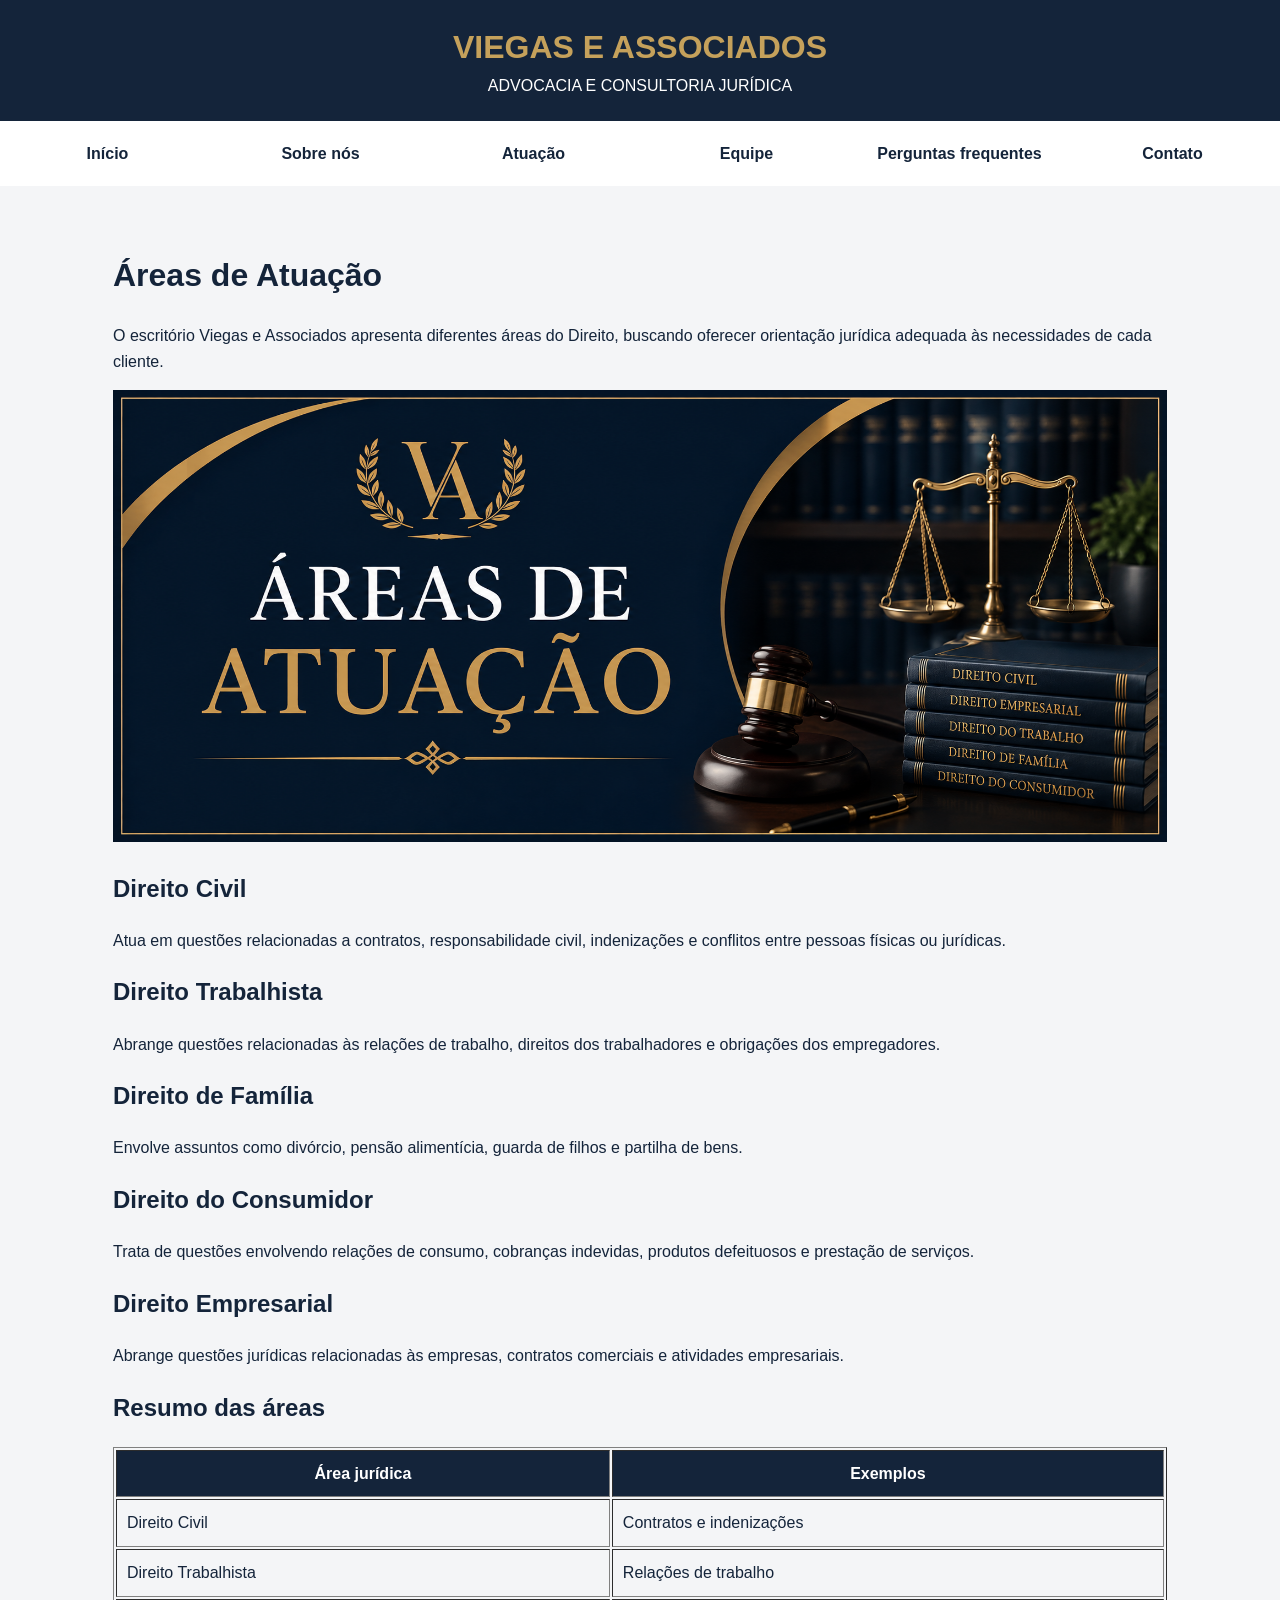
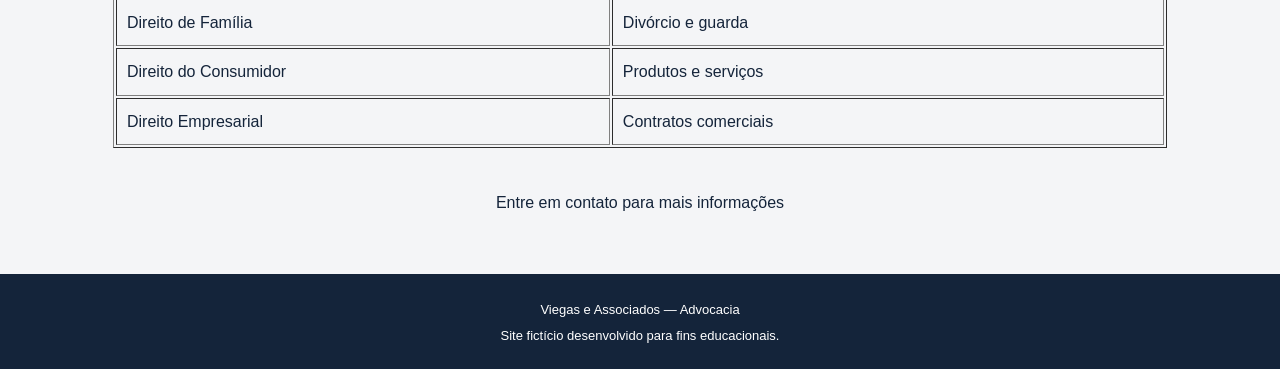
==== atuacao.html @ d9415975 "Add files via upload" ====
<!DOCTYPE html>
<html lang="pt-br">
<head>
    
    <meta charset="UTF-8">
    <meta name="viewport" content="width=device-width, initial-scale=1.0"> 
    <link rel="stylesheet" href="style.css">
    <title>Áreas de Atuação | Viegas e Associados</title>
</head>

<body bgcolor="#F4F5F7" text="#14243A">

    <!-- CABEÇALHO -->
    <table width="100%" bgcolor="#14243A" cellpadding="20">
        <tr>
            <td align="center">
                <font color="#C5A15B" size="6">
                    <b>VIEGAS E ASSOCIADOS</b>
                </font>
                <br>
                <font color="#FFFFFF" size="3">
                    ADVOCACIA E CONSULTORIA JURÍDICA
                </font>
            </td>
        </tr>
    </table>

    <!-- MENU -->
    <table width="100%" bgcolor="#FFFFFF" cellpadding="15">
        <tr align="center">
            <td><a href="index.html">Início</a></td>
            <td><a href="sobre.html">Sobre nós</a></td>
            <td><a href="atuacao.html">Atuação</a></td>
            <td><a href="equipe.html">Equipe</a></td>
            <td><a href="faq.html">Perguntas frequentes</a></td>
            <td><a href="contato.html">Contato</a></td>
        </tr>
    </table>

    <br>

    <!-- CONTEÚDO PRINCIPAL -->
    <table width="85%" align="center" cellpadding="15">
        <tr>
            <td>
                <h1>Áreas de Atuação</h1>

                <p>
                    O escritório Viegas e Associados apresenta
                    diferentes áreas do Direito, buscando oferecer
                    orientação jurídica adequada às necessidades
                    de cada cliente.
                </p>

                <img
                    src="atuacao.jpg"
                    alt="Imagem ilustrativa das áreas do Direito"
                    width="100%"
                >

                <h2>Direito Civil</h2>

                <p>
                    Atua em questões relacionadas a contratos,
                    responsabilidade civil, indenizações e
                    conflitos entre pessoas físicas ou jurídicas.
                </p>

                <h2>Direito Trabalhista</h2>

                <p>
                    Abrange questões relacionadas às relações de
                    trabalho, direitos dos trabalhadores e
                    obrigações dos empregadores.
                </p>

                <h2>Direito de Família</h2>

                <p>
                    Envolve assuntos como divórcio, pensão
                    alimentícia, guarda de filhos e partilha
                    de bens.
                </p>

                <h2>Direito do Consumidor</h2>

                <p>
                    Trata de questões envolvendo relações de
                    consumo, cobranças indevidas, produtos
                    defeituosos e prestação de serviços.
                </p>

                <h2>Direito Empresarial</h2>

                <p>
                    Abrange questões jurídicas relacionadas
                    às empresas, contratos comerciais e
                    atividades empresariais.
                </p>

                <h2>Resumo das áreas</h2>

                <table border="1" width="100%" cellpadding="10">
                    <tr bgcolor="#14243A">
                        <th>
                            <font color="#FFFFFF">Área jurídica</font>
                        </th>
                        <th>
                            <font color="#FFFFFF">Exemplos</font>
                        </th>
                    </tr>

                    <tr>
                        <td>Direito Civil</td>
                        <td>Contratos e indenizações</td>
                    </tr>

                    <tr>
                        <td>Direito Trabalhista</td>
                        <td>Relações de trabalho</td>
                    </tr>

                    <tr>
                        <td>Direito de Família</td>
                        <td>Divórcio e guarda</td>
                    </tr>

                    <tr>
                        <td>Direito do Consumidor</td>
                        <td>Produtos e serviços</td>
                    </tr>

                    <tr>
                        <td>Direito Empresarial</td>
                        <td>Contratos comerciais</td>
                    </tr>
                </table>

                <br>

                <p align="center">
                    <a href="contato.html">
                        Entre em contato para mais informações
                    </a>
                </p>

            </td>
        </tr>
    </table>

    <br>

    <!-- RODAPÉ -->
    <table width="100%" bgcolor="#14243A" cellpadding="20">
        <tr>
            <td align="center">
                <font color="#FFFFFF" size="2">
                    Viegas e Associados — Advocacia
                    <br>
                    Site fictício desenvolvido para fins educacionais.
                </font>
            </td>
        </tr>
    </table>

</body>
</html>
---- style.css ----
/* CONFIGURAÇÕES GERAIS */
* {
    box-sizing: border-box;
}

body {
    margin: 0;
    padding: 0;
    font-family: Arial, Helvetica, sans-serif;
    background-color: #F4F5F7;
    color: #14243A;
    line-height: 1.6;
}

h1, h2, h3 {
    color: #14243A;
}

img {
    max-width: 100%;
    height: auto;
}

/* LINKS */
a {
    color: #14243A;
    text-decoration: none;
}

a:hover {
    color: #9B792F;
    text-decoration: underline;
}

/* CABEÇALHO E RODAPÉ */
body > table:first-of-type,
body > table:last-of-type {
    width: 100%;
}

/* TABELAS */
table {
    max-width: 100%;
}

td {
    overflow-wrap: break-word;
}

/* MENU DE NAVEGAÇÃO */
body > table:nth-of-type(2) {
    width: 100%;
    table-layout: fixed;
}

body > table:nth-of-type(2) td {
    padding: 12px 6px;
    text-align: center;
}

body > table:nth-of-type(2) a {
    display: inline-block;
    padding: 6px;
    font-weight: bold;
}

/* CONTEÚDO */
p {
    max-width: 100%;
}

hr {
    border: 0;
    border-top: 1px solid #C5A15B;
}

/* FORMULÁRIO */
form {
    max-width: 900px;
    width: 90%;
    margin: 0 auto;
}

input,
select,
textarea {
    max-width: 100%;
    padding: 10px;
    font: inherit;
}

input[type="text"],
input[type="email"],
select,
textarea {
    width: 100%;
}

textarea {
    resize: vertical;
}

input[type="submit"],
input[type="reset"] {
    background-color: #14243A;
    color: #FFFFFF;
    border: 1px solid #C5A15B;
    border-radius: 4px;
    padding: 10px 18px;
    cursor: pointer;
}

input[type="submit"]:hover,
input[type="reset"]:hover {
    background-color: #C5A15B;
    color: #14243A;
}

/* TABLETS */
@media screen and (max-width: 768px) {
    body {
        font-size: 16px;
    }

    h1 {
        font-size: 28px;
    }

    h2 {
        font-size: 22px;
    }

    body > table:nth-of-type(2) {
        table-layout: auto;
    }

    body > table:nth-of-type(2) tr {
        display: flex;
        flex-wrap: wrap;
        justify-content: center;
    }

    body > table:nth-of-type(2) td {
        padding: 6px;
    }

    body > table:nth-of-type(2) a {
        padding: 8px;
    }

    body > center img {
        width: 90%;
        height: auto;
    }

    form table,
    form tbody,
    form tr,
    form td {
        display: block;
        width: 100%;
    }
}

/* CELULARES */
@media screen and (max-width: 480px) {
    body {
        font-size: 15px;
    }

    h1 {
        font-size: 24px;
    }

    h2 {
        font-size: 20px;
    }

    body > table:first-of-type td,
    body > table:last-of-type td {
        padding: 14px 8px;
    }

    body > table:nth-of-type(2) td {
        width: 50%;
    }

    body > table:nth-of-type(2) a {
        font-size: 14px;
    }

    /* Tabelas de conteúdo ficam empilhadas */
    body > table:not(:first-of-type):not(:nth-of-type(2)):not(:last-of-type) tr {
        display: flex;
        flex-direction: column;
    }

    body > table:not(:first-of-type):not(:nth-of-type(2)):not(:last-of-type) td {
        width: 100%;
    }

    input[type="submit"],
    input[type="reset"] {
        width: 100%;
        margin: 5px 0;
    }

    form {
        width: 95%;
    }
}
 

/* Ajustes gerais para todas as telas */
* {
    box-sizing: border-box;
}

body {
    margin: 0;
    padding: 0;
    font-family: Arial, sans-serif;
}

/* Imagens adaptáveis */
img {
    max-width: 100%;
    height: auto;
}

/* Tabelas não devem ultrapassar a tela */
table {
    max-width: 100%;
}

/* Tablets */
@media screen and (max-width: 768px) {
    body {
        font-size: 15px;
    }

    table {
        width: 100% !important;
    }

    td {
        padding: 10px;
    }

    img {
        max-width: 100%;
        height: auto;
    }
}

/* Celulares */
@media screen and (max-width: 480px) {
    body {
        font-size: 14px;
    }

    h1 {
        font-size: 24px;
    }

    h2 {
        font-size: 20px;
    }

    td {
        padding: 6px;
    }

    a {
        overflow-wrap: anywhere;
    }
}
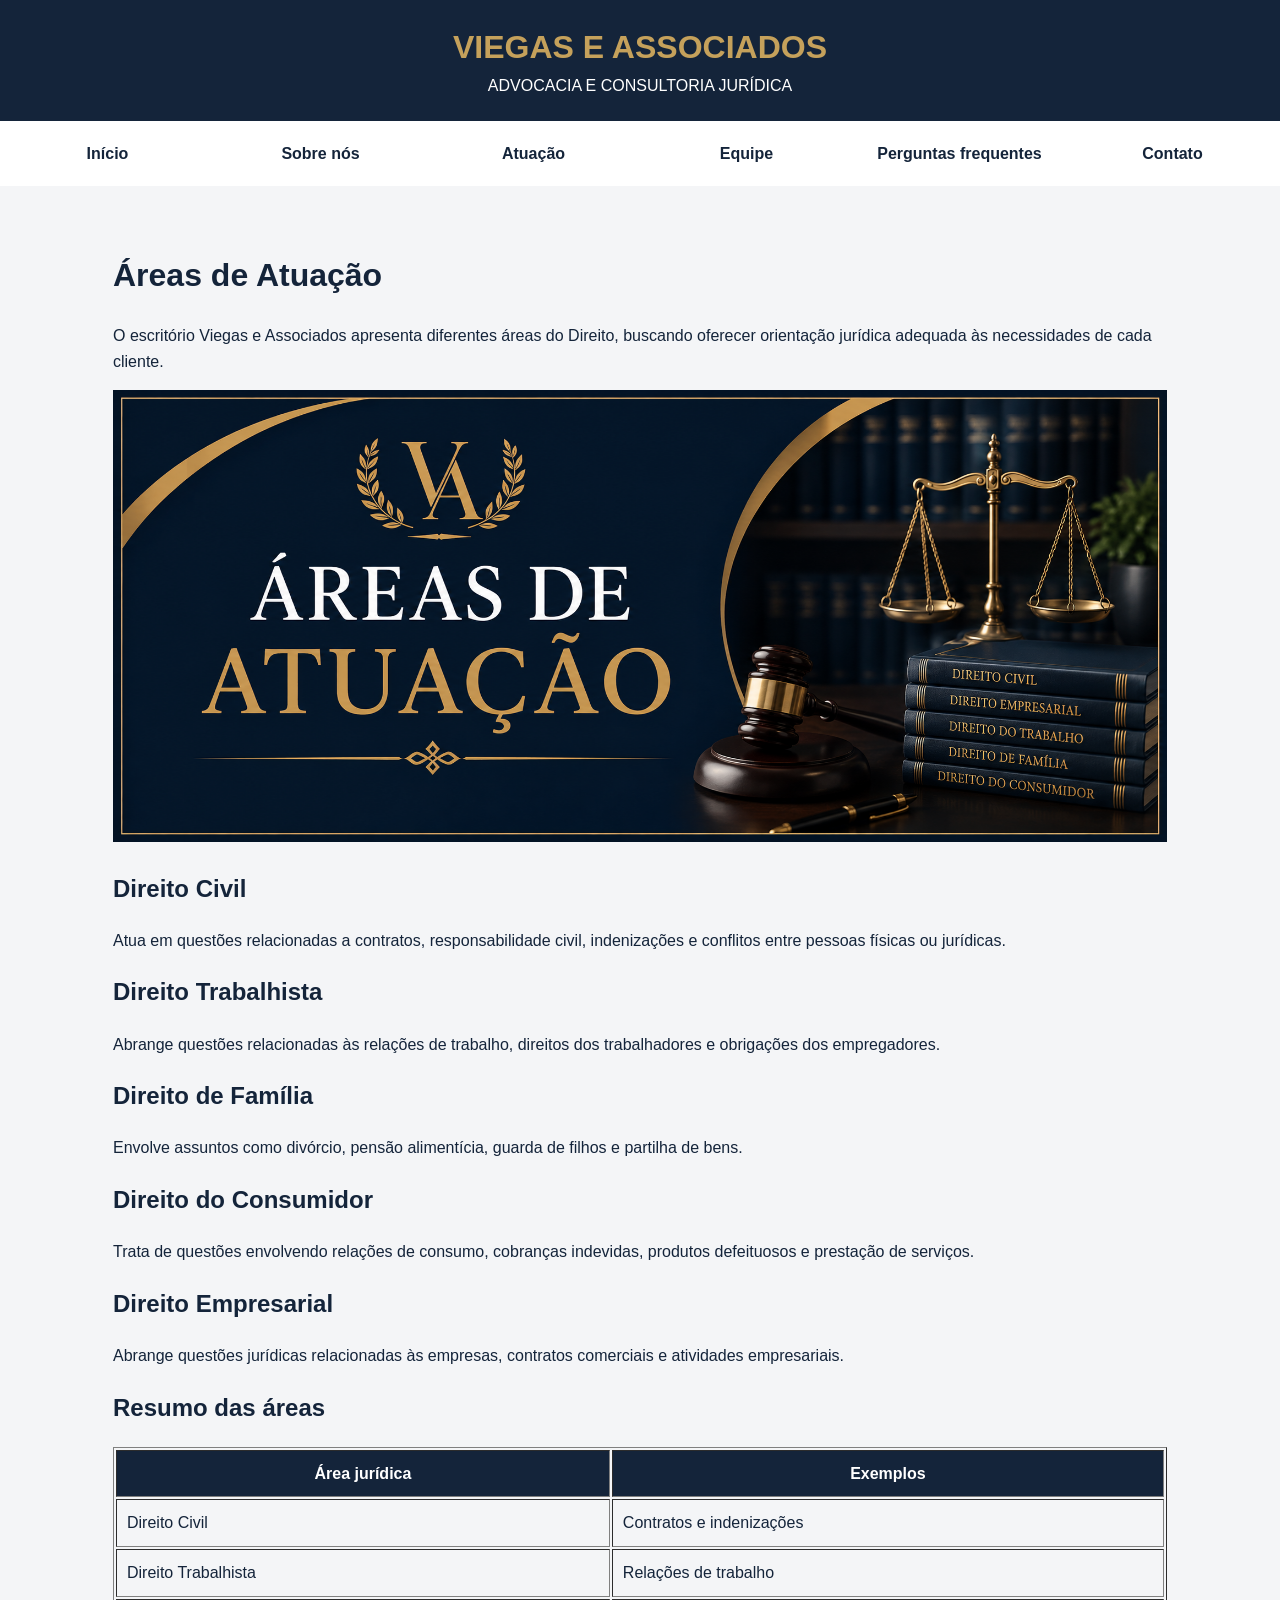
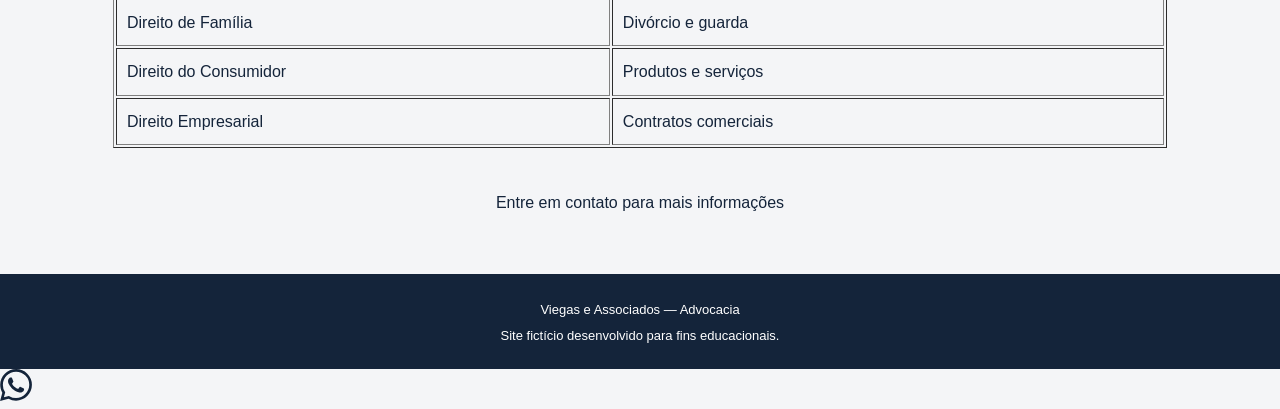
==== commit eba88e99: "Update atuacao.html with WhatsApp contact button Added a floating WhatsApp button for contact." ====
--- a/atuacao.html
+++ b/atuacao.html
@@ -164,5 +164,17 @@
         </tr>
     </table>
 
+        <!-- BOTÃO FLUTUANTE DE WHATSAPP -->
+    <a class="whatsapp"
+       href="https://wa.me/555130000000?text=Ol%C3%A1%2C%20vim%20pelo%20site%20e%20gostaria%20de%20mais%20informa%C3%A7%C3%B5es."
+       target="_blank"
+       rel="noopener"
+       aria-label="Falar com o escritório pelo WhatsApp"
+       data-rotulo="Fale conosco">
+        <svg viewBox="0 0 24 24" width="32" height="32" aria-hidden="true">
+            <path fill="currentColor" d="M17.472 14.382c-.297-.149-1.758-.867-2.03-.967-.273-.099-.471-.148-.67.15-.197.297-.767.966-.94 1.164-.173.199-.347.223-.644.075-.297-.15-1.255-.463-2.39-1.475-.883-.788-1.48-1.761-1.653-2.059-.173-.297-.018-.458.13-.606.134-.133.298-.347.446-.52.149-.174.198-.298.298-.497.099-.198.05-.371-.025-.52-.075-.149-.669-1.612-.916-2.207-.242-.579-.487-.5-.669-.51-.173-.008-.371-.01-.57-.01-.198 0-.52.074-.792.372-.272.297-1.04 1.016-1.04 2.479 0 1.462 1.065 2.875 1.213 3.074.149.198 2.096 3.2 5.077 4.487.709.306 1.262.489 1.694.625.712.227 1.36.195 1.871.118.571-.085 1.758-.719 2.006-1.413.248-.694.248-1.289.173-1.413-.074-.124-.272-.198-.57-.347m-5.421 7.403h-.004a9.87 9.87 0 01-5.031-1.378l-.361-.214-3.741.982.998-3.648-.235-.374a9.86 9.86 0 01-1.51-5.26c.001-5.45 4.436-9.884 9.888-9.884 2.64 0 5.122 1.03 6.988 2.898a9.825 9.825 0 012.893 6.994c-.003 5.45-4.437 9.884-9.885 9.884m8.413-18.297A11.815 11.815 0 0012.05 0C5.495 0 .16 5.335.157 11.892c0 2.096.547 4.142 1.588 5.945L.057 24l6.305-1.654a11.882 11.882 0 005.683 1.448h.005c6.554 0 11.89-5.335 11.893-11.893a11.821 11.821 0 00-3.48-8.413z"/>
+        </svg>
+    </a>
+
 </body>
 </html>
--- a/style.css
+++ b/style.css
@@ -272,6 +272,75 @@
         padding: 6px;
     }
 
+    /* ---- Botão flutuante de WhatsApp ---- */
+.whatsapp {
+    position: fixed;      /* fixo na tela, mesmo rolando a página */
+    right: 18px;          /* distância da borda direita */
+    bottom: 18px;         /* distância da borda de baixo */
+    z-index: 50;          /* fica por cima dos outros elementos */
+    display: grid;
+    place-items: center;  /* centraliza o ícone no círculo */
+    width: 60px;
+    height: 60px;
+    background: #25D366;  /* verde do WhatsApp */
+    color: #fff;          /* o ícone usa essa cor (currentColor) */
+    border-radius: 50%;   /* transforma o quadrado em círculo */
+    box-shadow: 0 6px 18px rgba(0, 0, 0, .3);
+    animation: pulsar 2.4s ease-out infinite;
+    transition: transform .25s, background-color .25s;
+}
+
+.whatsapp:hover {
+    color: #fff;
+    background: #1ebe5b;
+    text-decoration: none;
+    transform: scale(1.08);   /* cresce um pouco */
+}
+
+.whatsapp:focus-visible {
+    outline: 3px solid #C5A15B;   /* destaque para quem usa o teclado */
+    outline-offset: 3px;
+}
+
+/* rótulo que aparece ao passar o mouse */
+.whatsapp::before {
+    content: attr(data-rotulo);   /* pega o texto do HTML */
+    position: absolute;
+    right: 72px;
+    padding: 6px 12px;
+    background: #1f3d36;
+    color: #fff;
+    font-size: .85rem;
+    font-weight: bold;
+    white-space: nowrap;
+    border: 1px solid #C5A15B;
+    border-radius: 6px;
+    opacity: 0;                   /* invisível até o mouse chegar */
+    transform: translateX(8px);
+    pointer-events: none;
+    transition: opacity .25s, transform .25s;
+}
+
+.whatsapp:hover::before,
+.whatsapp:focus-visible::before {
+    opacity: 1;
+    transform: none;
+}
+
+/* animação do pulso verde */
+@keyframes pulsar {
+    0%   { box-shadow: 0 6px 18px rgba(0,0,0,.3), 0 0 0 0 rgba(37, 211, 102, .55); }
+    70%  { box-shadow: 0 6px 18px rgba(0,0,0,.3), 0 0 0 16px rgba(37, 211, 102, 0); }
+    100% { box-shadow: 0 6px 18px rgba(0,0,0,.3), 0 0 0 0 rgba(37, 211, 102, 0); }
+}
+
+/* celular: botão um pouco menor e sem rótulo */
+@media (max-width: 480px) {
+    .whatsapp { width: 54px; height: 54px; right: 14px; bottom: 14px; }
+    .whatsapp svg { width: 28px; height: 28px; }
+    .whatsapp::before { display: none; }
+}
+
     a {
         overflow-wrap: anywhere;
     }
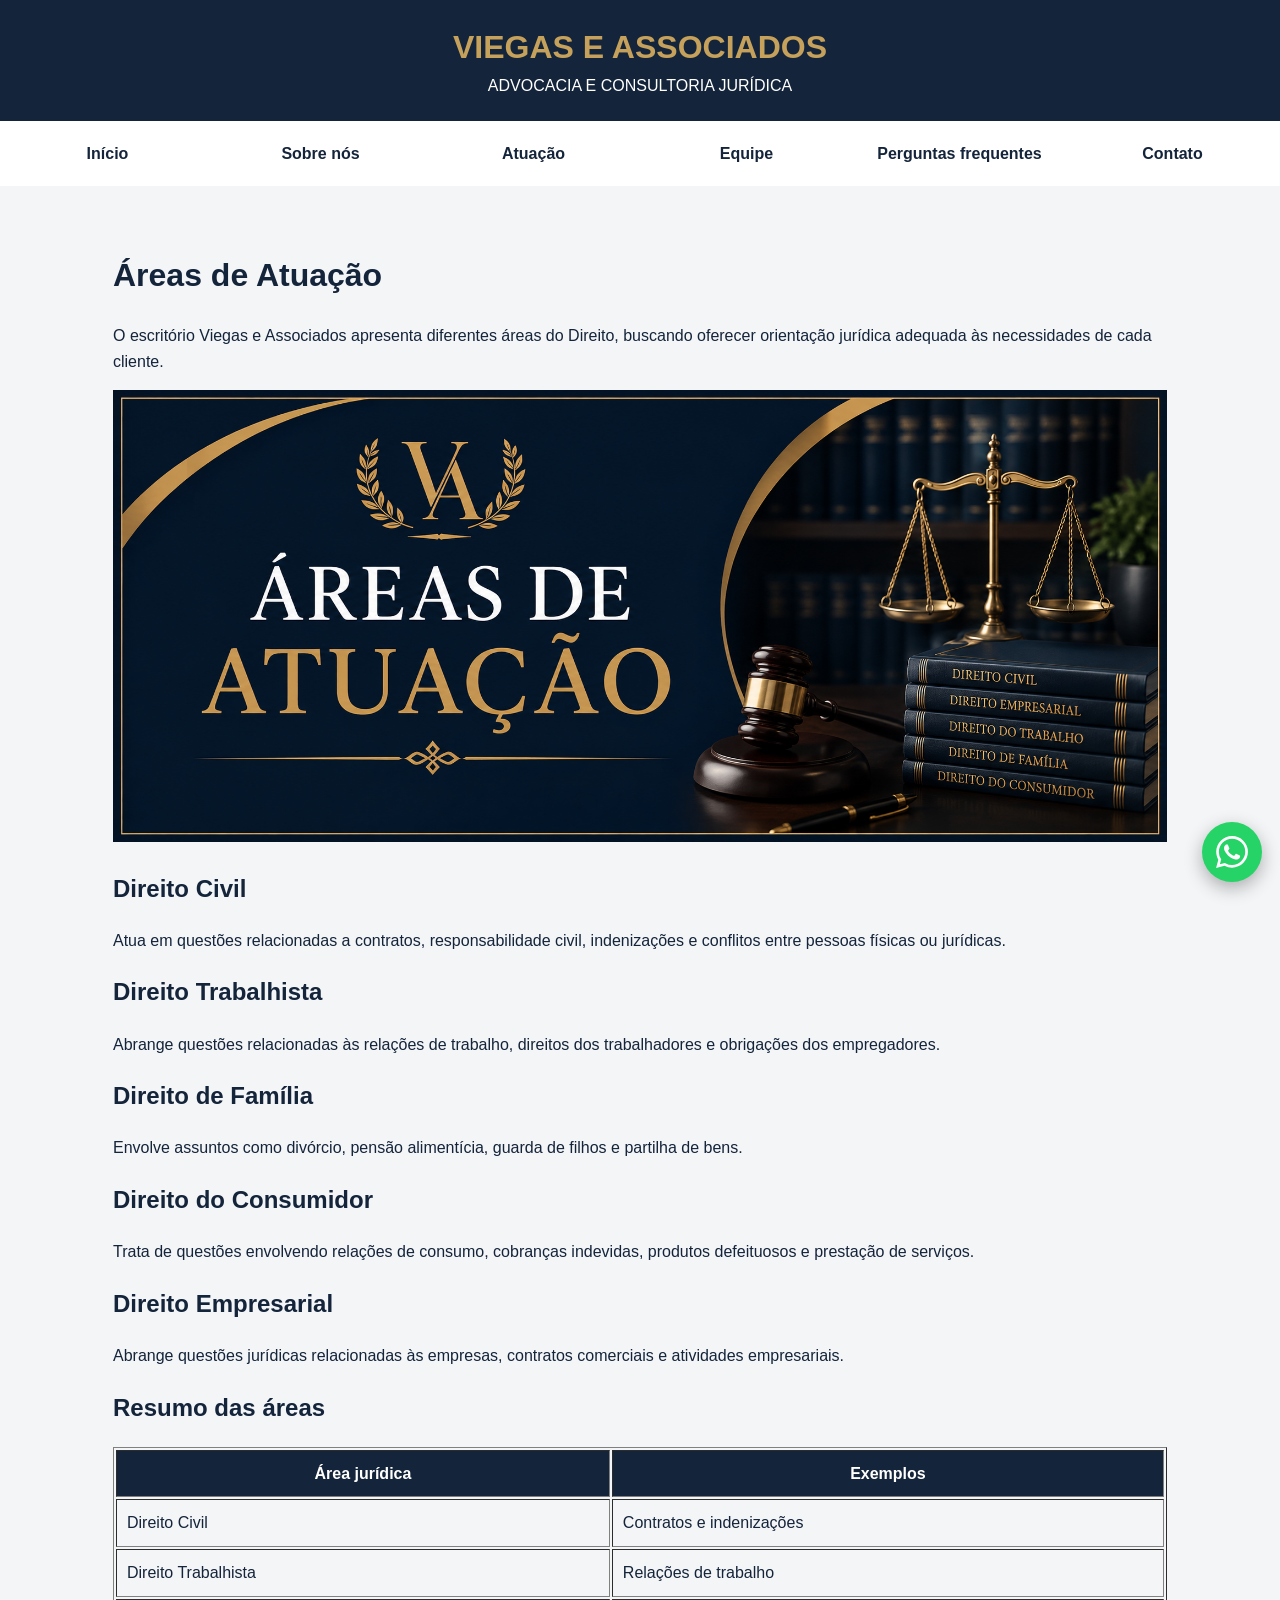
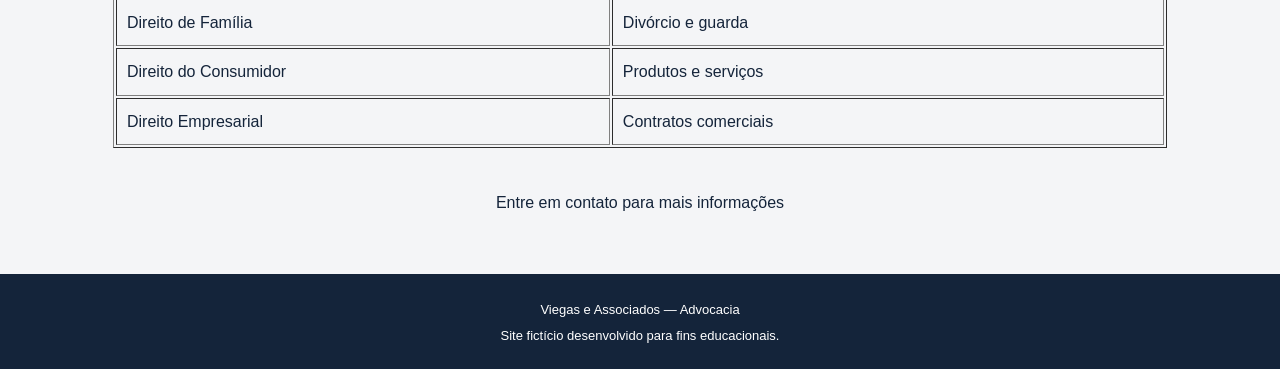
==== commit c74e62e6: "Add files via upload" ====
--- a/atuacao.html
+++ b/atuacao.html
@@ -176,5 +176,6 @@
         </svg>
     </a>
 
+
 </body>
 </html>
--- a/style.css
+++ b/style.css
@@ -272,7 +272,12 @@
         padding: 6px;
     }
 
-    /* ---- Botão flutuante de WhatsApp ---- */
+    a {
+        overflow-wrap: anywhere;
+    }
+}
+
+/* ---- Botão flutuante de WhatsApp ---- */
 .whatsapp {
     position: fixed;      /* fixo na tela, mesmo rolando a página */
     right: 18px;          /* distância da borda direita */
@@ -339,9 +344,4 @@
     .whatsapp { width: 54px; height: 54px; right: 14px; bottom: 14px; }
     .whatsapp svg { width: 28px; height: 28px; }
     .whatsapp::before { display: none; }
-}
-
-    a {
-        overflow-wrap: anywhere;
-    }
-}
+}
